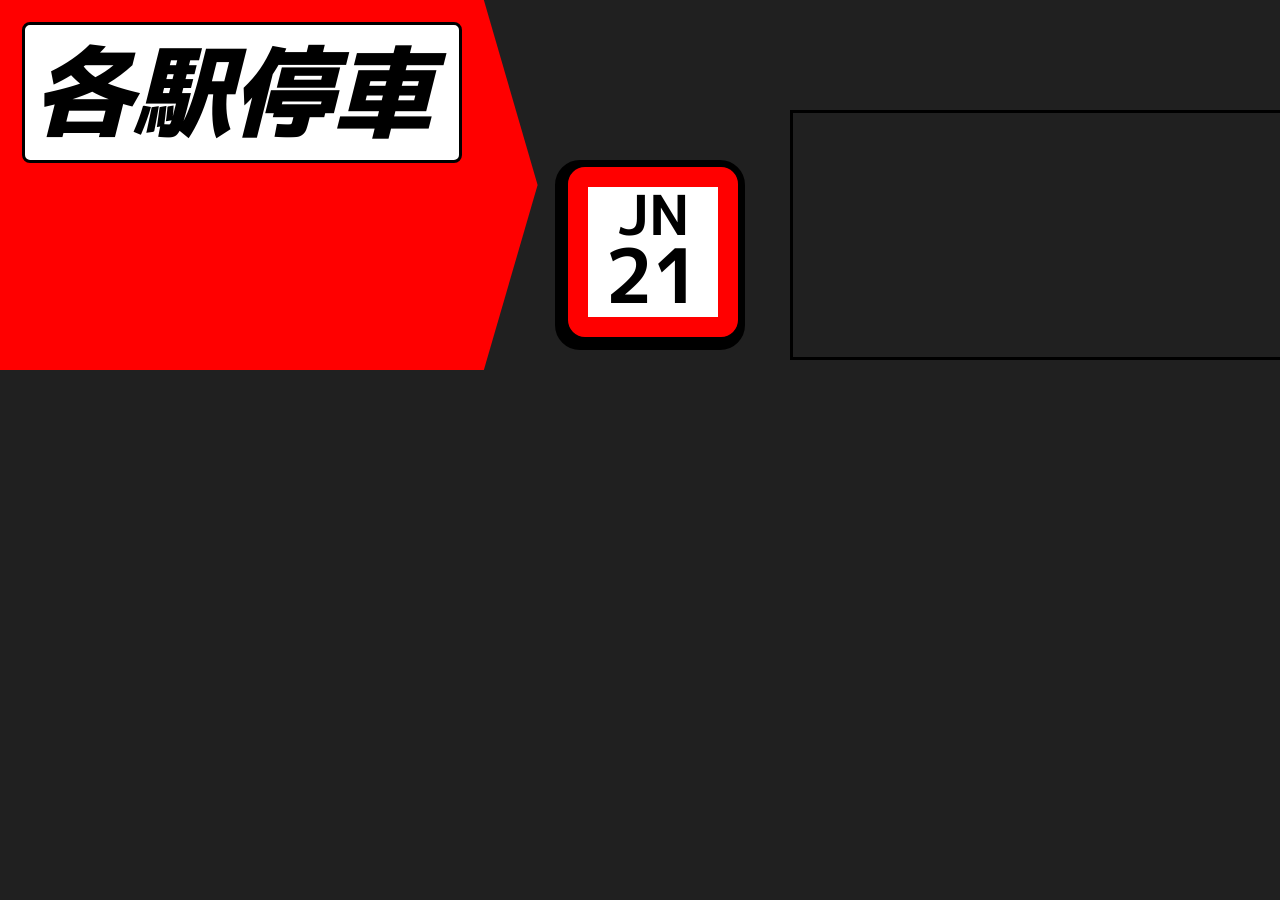
==== config/pages/main01/index.html @ 5ca0f409 "v1.0.0 駅名言語自動切換えの実装途中" ====
<!DOCTYPE html>
<html lang="ja">

    <head>
        <meta charset="UTF-8">
        <title>main01</title>
        <script src="./main01.js"></script>
        <link rel="stylesheet" href="./main01.css">
        <link rel="preconnect" href="https://fonts.googleapis.com">
        <link rel="preconnect" href="https://fonts.gstatic.com" crossorigin>
        <link href="https://fonts.googleapis.com/css2?family=M+PLUS+1:wght@100..900&family=M+PLUS+1p:wght@100;300;400;500;700;800;900&family=Noto+Sans+JP:wght@100..900&family=Public+Sans:ital,wght@0,100..900;1,100..900&display=swap" rel="stylesheet">
    </head>

    <body>
        <div id="main">
            <div id="trainInfo">
                <svg id="arrow" class="arrow"></svg>
                <div id="type-box" class="type-box">
                    <p id="type" class="type letter-4">各駅停車</p>
                </div>
                <p id="origin" class="letter-4"></p>
                
                <div id="destination-jp" style="display: none;">
                    <p id="destination-jp-text" class="destination-jp-text letter-7-in-5">八王子みなみ野</p>
                    <p id="yuki-jp" style="position: absolute; top: 285px; left: 360px; font-size: 55px;">ゆき</p>
                </div>
                <div id="destination-en" style="display: none; position: relative;">
                    <p id="destination-en-text" class="destination-en-text letter-7-in-5">Hachioji-Minamino</p>
                    <p id="yuki-en" style="position: absolute; top: 20px; left: 20px; font-size: 40px;">for</p>
                </div>
            </div>

            <div id="numbering-box">
                <div id="nummbering" class="numbering">
                    <p id="line-code">JN</p>
                    <p id="sta-number" class="numbering-text">21</p>
                </div>
            </div>
            
            <p id="status-jp" class="status-jp" style="display: none;">次は</p>
            <p id="status-en" class="status-en" style="display: none;">Next</p>
            
            <div id="staField">
                <div id="staName-jp" style="display: none;">
                    <p id="staName-jp-text" class="sta-name-jp-text letter-6">葛西臨海公園</p>
                </div>
                <div id="staName-en" style="display: none;">
                    <p id="staName-en-text" class="sta-name-en-text letter-6">Kasai-Rinkai-Park</p>
                </div>
                <div id="staName-kana" style="display: none;">
                    <p id="staName-kana-text" class="sta-name-kana-text letter-6">かさいりんかいこうえん</p>
                </div>
            </div>

            <p id="carNo"></p>
            <p id="time"></p>
        </div>
    </body>

</html>
---- config/pages/main01/main01.css ----
body {
    background-color: #202020;
    width: 100%;
    height: 100%;
}

:root {
    --config-color: #ff0000;
    --type-background: #ffffff;
    --type-color: #000000;
}

* {
    margin: 0px;
    position: absolute;
    font-family: "M PLUS 1p", sans-serif;
    font-weight: 500;
    font-style: normal;
    white-space: nowrap;
    box-sizing: border-box;
}

#main, #info {
    opacity: 100%;
}

#main {
    text-align: center;
    height: 370px;
    width: 1920px;
}

.arrow {
    fill: var(--config-color);
}

.type-box {
    background: var(--type-background);
}

.type {
    color: var(--type-color);
}

.numbering {
    border-color: var(--config-color);
    color: #000000;
}

.numbering-text {
    color: #000000;
}

.destination-en-text {
    text-align: center;
}

.sta-name-en-text {
    text-align: center;
}

.destination-jp-text,
.sta-name-jp-text,
.sta-name-kana-text {
    text-align: left;
}

.status-jp,
.status-en {
    top: 13px;
    left: 565px;
    font-size: 60px;
    font-weight: 500;
    color: white;
    margin: 0;
}



.letter-2 {
    /* scale: 87% 100%; */
    letter-spacing: 1em;
    text-indent: 0.5em;
}

.letter-3 {
    /* scale: 87% 100%; */
    letter-spacing: 0.5em;
}

.letter-5 {
    scale: 87% 100%;
    letter-spacing: -0.08em;
}

.letter-6 {
    scale: 71% 100%;
    letter-spacing: -0.08em;
}

.letter-7 {
    scale: 64% 100%;
    letter-spacing: -0.12em;
}


.letter-2-in-5 {
    /* scale: 87% 100%; */
    letter-spacing: 2em;
    text-indent: 0.5em;
}

.letter-3-in-5 {
    /* scale: 87% 100%; */
    letter-spacing: 0.5em;
    text-indent: 0.25em;
}

.letter-4-in-5 {
    /* scale: 87% 100%; */
    /* letter-spacing: -0.08em; */
    text-indent: 0.5em;
}

.letter-6-in-5 {
    scale: 90% 100%;
    letter-spacing: -0.08em;
}

.letter-7-in-5 {
    scale: 80% 100%;
    letter-spacing: -0.12em;
}

.v-letter-2 {
    /* scale: 87% 100%; */
    letter-spacing: 2em;
    /* text-indent: 0.5em; */
}

.v-letter-3 {
    /* scale: 87% 100%; */
    letter-spacing: 0.5em;
    /* text-indent: 0.5em; */
}

.v-letter-5 {
    scale: 100% 90%;
    letter-spacing: -0.1em;
    /* text-indent: 0.5em; */
}

.v-letter-6 {
    scale: 100% 75%;
    letter-spacing: -0.1em;
    /* text-indent: 0.5em; */
}

.v-letter-7 {
    scale: 100% 66%;
    letter-spacing: -0.12em;
    /* text-indent: 0.5em; */
}


#bg, #bgimg {
    top: 0px;
    width: 1920px;
    opacity: 50%;
}






#trainInfo {
    width: 28%;
    height: 100%;
}

#arrow {
    width: 100%;
    height: 100%;
    left: 0px;
    background-color: #ff0000;
    clip-path: polygon(0 0, 90% 0%, 100% 50%, 90% 100%, 0 100%);
}

#type-box {
    position: absolute;
    background: white;
    color: black;
    top: 6%;
    left: 4%;
    width: 82%;
    height: 38%;
    border-radius: 8px;
    border-color: black;
    border-style: solid;
}

#type {
    width: 100%;
    height: 100%;
    font-size: 100px;
    font-weight: 800;
    font-style: italic;
    line-height: 130px;
    text-align: left;
    text-indent: 8px;
    transform-origin: 0px;
}

#destination {
    color: black;
    top: 200px;
    left: 40px;
    /* width: 400px; */
    height: 90px;
    font-size: 80px;
    line-height: 90px;
    /* border: solid; */
    transform-origin: left;
    text-align: left;
    font-weight: 600;
}

#destination-jp,
#destination-en {
    color: black;
    top: 200px;
    left: 40px;
    height: 90px;
    transform-origin: left;
    text-align: left;
    font-weight: 600;
}

#destination-jp-text,
#destination-en-text {
    color: black;
    font-size: 80px;
    line-height: 90px;
    transform-origin: left;
    font-weight: 600;
    margin: 0;
}

#yuki {
    top: 285px;
    left: 360px;
    font-size: 55px;
}

#numbering-box {
    left: 555px;
    bottom: 20px;
    width: 190px;
    height: 190px;
    border: solid;
    text-align: -webkit-center;
    border-radius: 25px;
    display: flex;
    justify-content: center;
    text-align: center;
    background: black;
}

#nummbering {
    border-style: solid;
    left: 10px;
    bottom: 10px;
    height: 170px;
    width: 170px;
    border-radius: 17px;
    border-width: 20px;
    border-color: #ff0000;
    background: white;
    display: flex;
    justify-content: center;
    text-align: center;
}

#line-code {
    font-size: 55px;
    font-weight: 600;
    line-height: 56px;
}

#sta-number {
    top: 50px;
    font-size: 75px;
    font-weight: 600;
    line-height: 75px;
}

#status {
    top: 13px;
    left: 565px;
    font-size: 60px;
    font-weight: 500;
    color: white;
}

#status-jp,
#status-en {
    top: 13px;
    left: 565px;
    font-size: 60px;
    font-weight: 500;
    color: white;
    margin: 0;
}

#staNumber {
    color: black;
    top: 56%;
    width: 100%;
    font-size: 4vw;
}


#staField {
    top: 110px;
    height: 250px;
    left: 790px;
    width: 970px;
    border: solid;
}

#staName {
    color: white;
    font-size: 240px;
    line-height: 240px;
    transform-origin: 0px;
}

#staName-jp,
#staName-en,
#staName-kana {
    color: white;
    /* top: 110px; */
    height: 250px;
    /* left: 790px; */
    width: 970px;
    border: solid;
}

#staName-jp-text,
#staName-en-text,
#staName-kana-text {
    color: white;
    font-size: 240px;
    line-height: 240px;
    transform-origin: 0px;
    margin: 0;
}



#carNo {
    position: absolute;
    left: 95%;
}
#time {
    position: absolute;
    left: 80%;
    
}

#detail-map {
    /* border: solid; */
    display: flex;
    justify-content: left;
    left: 100px;
    height: 730px;
    width: 1660px;
}


.dmc {
    position: relative;
    display: flex;
    justify-content: center;
    text-align: center;
    /* border: solid; */
    width: 12.5%;
    height: 100%;
}

.dmc-sta-name {
    /* border: solid; */
    writing-mode: vertical-rl;
    font-size: 77px;
    top: 30px;
    height: 325px;
    transform-origin: top;
}

.dmc-line-l, .dmc-line-r {
    /* border: solid; */
    top: 360px;
    width: 50%;
    height: 113px;
    background: red;
}

.dmc-line-l {
    left: 0px;
    /* background: grey; */
}

.dmc-line-r {
    right: 0px;
}

.dmc-numbering {
    border: solid;
    top: 480px;
    /* left: 53px; */
    width: 65px;
    height: 65px;
    border-color: red;
    border-radius: 5px;
    border-width: 7px;
    display: flex;
    justify-content: center;
    text-align: center;
}

.dmc-numbering-line-code {
    font-size: 22px;
    line-height: 25px;
    font-weight: 700;
}

.dmc-numbering-sta-number {
    top: 20px;
    font-size: 28px;
    line-height: 30px;
    font-weight: 700;
}

.dmc-circle {
    top: 368px;
    width: 95px;
    height: 95px;
    border-radius: 50%;
    /* border: solid; */
    font-family: "Public Sans", sans-serif;
    font-size: 75px;
    font-weight: 700;
    letter-spacing: -0.06em;
    text-indent: -0.04em;
    background: white;
}
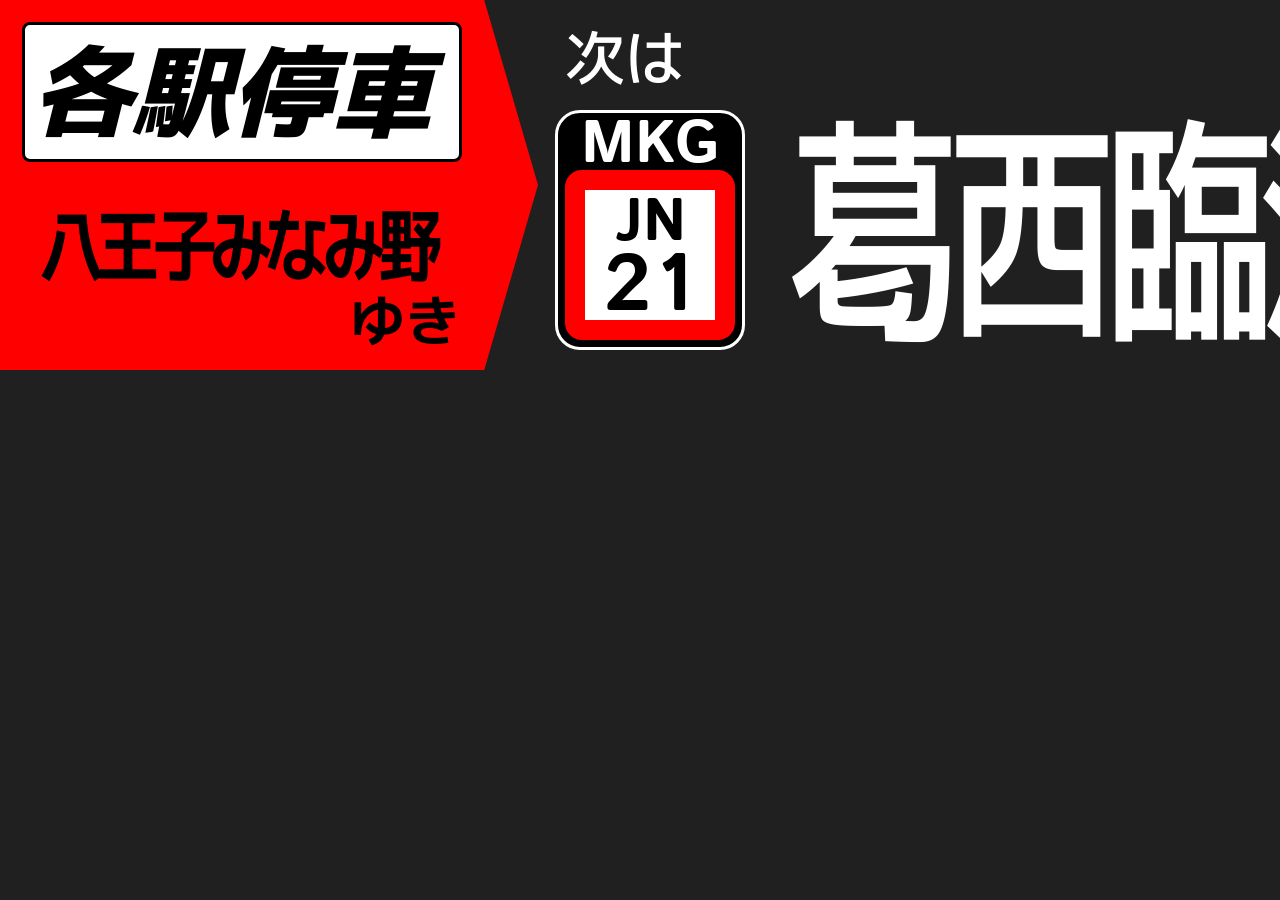
==== commit 620304b3: "main01完成 map01日本語駅名対応" ====
--- a/config/pages/main01/index.html
+++ b/config/pages/main01/index.html
@@ -8,48 +8,42 @@
         <link rel="stylesheet" href="./main01.css">
         <link rel="preconnect" href="https://fonts.googleapis.com">
         <link rel="preconnect" href="https://fonts.gstatic.com" crossorigin>
-        <link href="https://fonts.googleapis.com/css2?family=M+PLUS+1:wght@100..900&family=M+PLUS+1p:wght@100;300;400;500;700;800;900&family=Noto+Sans+JP:wght@100..900&family=Public+Sans:ital,wght@0,100..900;1,100..900&display=swap" rel="stylesheet">
+        <link href="https://fonts.googleapis.com/css2?family=M+PLUS+1:wght@100..900&family=M+PLUS+1p:wght@100;300;400;500;700;800;900&family=Noto+Sans+JP:wght@100..900&family=Public+Sans:ital,wght@0,100..900;1,100..900&display=swap&family=Istok+Web:ital,wght@0,400;0,700;1,400;1,700" rel="stylesheet">
     </head>
 
     <body>
         <div id="main">
-            <div id="trainInfo">
-                <svg id="arrow" class="arrow"></svg>
-                <div id="type-box" class="type-box">
-                    <p id="type" class="type letter-4">各駅停車</p>
-                </div>
-                <p id="origin" class="letter-4"></p>
-                
-                <div id="destination-jp" style="display: none;">
-                    <p id="destination-jp-text" class="destination-jp-text letter-7-in-5">八王子みなみ野</p>
-                    <p id="yuki-jp" style="position: absolute; top: 285px; left: 360px; font-size: 55px;">ゆき</p>
-                </div>
-                <div id="destination-en" style="display: none; position: relative;">
-                    <p id="destination-en-text" class="destination-en-text letter-7-in-5">Hachioji-Minamino</p>
-                    <p id="yuki-en" style="position: absolute; top: 20px; left: 20px; font-size: 40px;">for</p>
-                </div>
+            <!-- 種別・行先 -->
+            <svg id="arrow" class="arrow"></svg>
+
+            <div id="type-box" class="type-box">
+                <p id="type-jp" class="type jp kana letter-4">各駅停車</p>
+                <p id="type-en" class="type en">Local</p>
             </div>
-
-            <div id="numbering-box">
-                <div id="nummbering" class="numbering">
-                    <p id="line-code">JN</p>
-                    <p id="sta-number" class="numbering-text">21</p>
+            
+            <p id="destination-jp" class="destination name jp kana letter-7-in-5">八王子みなみ野</p>
+            <p id="destination-en" class="destination name en letter-7-in-5">Hachioji-Minamino</p>
+            
+            <p id="destination-pre-jp" class="destination pre jp kana">ゆき</p>
+            <p id="destination-pre-en" class="destination pre en">for</p>
+            
+            <!-- 次駅ナンバリング -->
+            <div id="numbering-box" class="with-sta-code">
+                <p id="sta-code" class="numbering">MKG</p>
+                <div id="numbering" class="numbering">
+                    <p id="line-code" class="numbering">JN</p>
+                    <p id="sta-number" class="numbering">21</p>
                 </div>
             </div>
             
-            <p id="status-jp" class="status-jp" style="display: none;">次は</p>
-            <p id="status-en" class="status-en" style="display: none;">Next</p>
+            <!-- 次駅名 -->
+            <p id="sta-pre-jp" class="sta pre kana jp">次は</p>
+            <p id="sta-pre-en" class="sta pre en">Next</p>
             
-            <div id="staField">
-                <div id="staName-jp" style="display: none;">
-                    <p id="staName-jp-text" class="sta-name-jp-text letter-6">葛西臨海公園</p>
-                </div>
-                <div id="staName-en" style="display: none;">
-                    <p id="staName-en-text" class="sta-name-en-text letter-6">Kasai-Rinkai-Park</p>
-                </div>
-                <div id="staName-kana" style="display: none;">
-                    <p id="staName-kana-text" class="sta-name-kana-text letter-6">かさいりんかいこうえん</p>
-                </div>
+            <div id="sta-field">
+                <p id="sta-name-jp" class="sta name jp letter-6">葛西臨海公園</p>
+                <p id="sta-name-en" class="sta name en letter-6">Kasai-Rinkai-Park</p>
+                <p id="sta-name-kana" class="sta name kana letter-6">かさいりんかいこうえん</p>
             </div>
 
             <p id="carNo"></p>
--- a/config/pages/main01/main01.css
+++ b/config/pages/main01/main01.css
@@ -1,13 +1,17 @@
 body {
     background-color: #202020;
-    width: 100%;
-    height: 100%;
+    text-align: center;
+    height: 370px;
+    width: 1920px;
 }
 
 :root {
     --config-color: #ff0000;
     --type-background: #ffffff;
     --type-color: #000000;
+    --jp-opacity: 1;
+    --en-opacity: 0;
+    --kana-opacity: 0;
 }
 
 * {
@@ -18,440 +22,256 @@
     font-style: normal;
     white-space: nowrap;
     box-sizing: border-box;
-}
-
-#main, #info {
-    opacity: 100%;
+    color: white;
 }
 
 #main {
-    text-align: center;
+    width: 100%;
+    height: 100%;
+}
+
+
+.jp {
+    opacity: var(--jp-opacity);
+}
+
+.en {
+    opacity: var(--en-opacity);
+}
+
+.kana {
+    opacity: var(--kana-opacity);
+}
+
+.jp.kana {
+    opacity: calc(var(--jp-opacity) + var(--kana-opacity));;
+}
+
+
+#arrow {
+    background-color: var(--config-color);
+    width: 538px;
     height: 370px;
-    width: 1920px;
-}
-
-.arrow {
-    fill: var(--config-color);
-}
-
-.type-box {
+    left: 0px;
+    top: 0px;
+    clip-path: polygon(0% 0%, 90% 0%, 100% 50%, 90% 100%, 0 100%);
+}
+
+#type-box {
+    position: absolute;
     background: var(--type-background);
+    color: black;
+    top: 22px;
+    left: 22px;
+    width: 440px;
+    height: 140px;
+    border-radius: 8px;
+    border-color: black;
+    border-style: solid;
 }
 
 .type {
+    /* type-box内 */
+    width: 100%;
+    height: 100%;
+    
+    left: -10px;
+    font-weight: 800;
     color: var(--type-color);
+    font-style: italic;
+    line-height: 130px;
+    text-align: center;
+    transform-origin: 0px;
+}
+
+.type.jp {
+    font-size: 100px;
+}
+
+.type.en {
+    font-size: 120px;
+}
+
+.destination {
+    color: black;
+    font-weight: 600;
+}
+
+.destination.name {
+    left: 40px;
+    font-size: 80px;
+    line-height: 90px;
+    transform-origin: left;
+    text-align: left;
+}
+
+.destination.name.jp {
+    top: 200px;
+}
+
+.destination.name.en {
+    top: 240px;
+}
+
+.destination.pre.jp {
+    top: 280px;
+    left: 350px;
+    font-size: 55px;
+}
+
+.destination.pre.en {
+    top: 180px;
+    left: 40px;
+    font-size: 55px;
 }
 
 .numbering {
     border-color: var(--config-color);
     color: #000000;
-}
-
-.numbering-text {
-    color: #000000;
-}
-
-.destination-en-text {
-    text-align: center;
-}
-
-.sta-name-en-text {
-    text-align: center;
-}
-
-.destination-jp-text,
-.sta-name-jp-text,
-.sta-name-kana-text {
-    text-align: left;
-}
-
-.status-jp,
-.status-en {
+    font-family: "Istok Web", sans-serif;
+    font-weight: 700;
+}
+
+#numbering-box {
+    left: 555px;
+    bottom: 20px;
+    width: 190px;
+    height: 190px;
+    border: solid 3px;
+    text-align: -webkit-center;
+    border-radius: 25px;
+    display: flex;
+    justify-content: center;
+    text-align: center;
+    background: black;
+    border-color: black;
+}
+
+#numbering-box.with-sta-code {
+    height: 240px;
+    border-color: white;
+}
+
+#numbering {
+    border-style: solid;
+    /* left: 10px; */
+    bottom: 7px;
+    height: 170px;
+    width: 170px;
+    border-radius: 17px;
+    border-width: 20px;
+    background: white;
+    display: flex;
+    justify-content: center;
+    text-align: center;
+}
+
+#sta-code {
+    color: white;
+    top: 0px;
+    font-size: 60px;
+    line-height: 65px;
+}
+
+#line-code {
+    top: 5px;
+    font-size: 60px;
+    line-height: 56px;
+}
+
+#sta-number {
+    bottom: 0px;
+    font-size: 80px;
+    line-height: 65px;
+    letter-spacing: 5px;
+}
+
+
+.sta.pre {
     top: 13px;
     left: 565px;
     font-size: 60px;
     font-weight: 500;
     color: white;
-    margin: 0;
-}
-
-
-
-.letter-2 {
-    /* scale: 87% 100%; */
-    letter-spacing: 1em;
-    text-indent: 0.5em;
-}
-
-.letter-3 {
-    /* scale: 87% 100%; */
-    letter-spacing: 0.5em;
-}
-
-.letter-5 {
-    scale: 87% 100%;
-    letter-spacing: -0.08em;
-}
-
-.letter-6 {
-    scale: 71% 100%;
-    letter-spacing: -0.08em;
-}
-
-.letter-7 {
-    scale: 64% 100%;
-    letter-spacing: -0.12em;
-}
-
-
-.letter-2-in-5 {
-    /* scale: 87% 100%; */
-    letter-spacing: 2em;
-    text-indent: 0.5em;
-}
-
-.letter-3-in-5 {
-    /* scale: 87% 100%; */
-    letter-spacing: 0.5em;
-    text-indent: 0.25em;
-}
-
-.letter-4-in-5 {
-    /* scale: 87% 100%; */
-    /* letter-spacing: -0.08em; */
-    text-indent: 0.5em;
-}
-
-.letter-6-in-5 {
-    scale: 90% 100%;
-    letter-spacing: -0.08em;
-}
-
-.letter-7-in-5 {
-    scale: 80% 100%;
-    letter-spacing: -0.12em;
-}
-
-.v-letter-2 {
-    /* scale: 87% 100%; */
-    letter-spacing: 2em;
-    /* text-indent: 0.5em; */
-}
-
-.v-letter-3 {
-    /* scale: 87% 100%; */
-    letter-spacing: 0.5em;
-    /* text-indent: 0.5em; */
-}
-
-.v-letter-5 {
-    scale: 100% 90%;
-    letter-spacing: -0.1em;
-    /* text-indent: 0.5em; */
-}
-
-.v-letter-6 {
-    scale: 100% 75%;
-    letter-spacing: -0.1em;
-    /* text-indent: 0.5em; */
-}
-
-.v-letter-7 {
-    scale: 100% 66%;
-    letter-spacing: -0.12em;
-    /* text-indent: 0.5em; */
-}
-
-
-#bg, #bgimg {
-    top: 0px;
-    width: 1920px;
-    opacity: 50%;
-}
-
-
-
-
-
-
-#trainInfo {
-    width: 28%;
-    height: 100%;
-}
-
-#arrow {
-    width: 100%;
-    height: 100%;
-    left: 0px;
-    background-color: #ff0000;
-    clip-path: polygon(0 0, 90% 0%, 100% 50%, 90% 100%, 0 100%);
-}
-
-#type-box {
-    position: absolute;
-    background: white;
-    color: black;
-    top: 6%;
-    left: 4%;
-    width: 82%;
-    height: 38%;
-    border-radius: 8px;
-    border-color: black;
-    border-style: solid;
-}
-
-#type {
-    width: 100%;
-    height: 100%;
-    font-size: 100px;
-    font-weight: 800;
-    font-style: italic;
-    line-height: 130px;
-    text-align: left;
-    text-indent: 8px;
-    transform-origin: 0px;
-}
-
-#destination {
-    color: black;
-    top: 200px;
-    left: 40px;
-    /* width: 400px; */
-    height: 90px;
-    font-size: 80px;
-    line-height: 90px;
-    /* border: solid; */
-    transform-origin: left;
-    text-align: left;
-    font-weight: 600;
-}
-
-#destination-jp,
-#destination-en {
-    color: black;
-    top: 200px;
-    left: 40px;
-    height: 90px;
-    transform-origin: left;
-    text-align: left;
-    font-weight: 600;
-}
-
-#destination-jp-text,
-#destination-en-text {
-    color: black;
-    font-size: 80px;
-    line-height: 90px;
-    transform-origin: left;
-    font-weight: 600;
-    margin: 0;
-}
-
-#yuki {
-    top: 285px;
-    left: 360px;
-    font-size: 55px;
-}
-
-#numbering-box {
-    left: 555px;
-    bottom: 20px;
-    width: 190px;
-    height: 190px;
-    border: solid;
-    text-align: -webkit-center;
-    border-radius: 25px;
-    display: flex;
-    justify-content: center;
-    text-align: center;
-    background: black;
-}
-
-#nummbering {
-    border-style: solid;
-    left: 10px;
-    bottom: 10px;
-    height: 170px;
-    width: 170px;
-    border-radius: 17px;
-    border-width: 20px;
-    border-color: #ff0000;
-    background: white;
-    display: flex;
-    justify-content: center;
-    text-align: center;
-}
-
-#line-code {
-    font-size: 55px;
-    font-weight: 600;
-    line-height: 56px;
-}
-
-#sta-number {
-    top: 50px;
-    font-size: 75px;
-    font-weight: 600;
-    line-height: 75px;
-}
-
-#status {
-    top: 13px;
-    left: 565px;
-    font-size: 60px;
-    font-weight: 500;
-    color: white;
-}
-
-#status-jp,
-#status-en {
-    top: 13px;
-    left: 565px;
-    font-size: 60px;
-    font-weight: 500;
-    color: white;
-    margin: 0;
-}
-
-#staNumber {
-    color: black;
-    top: 56%;
-    width: 100%;
-    font-size: 4vw;
-}
-
-
-#staField {
+}
+
+#sta-field {
     top: 110px;
     height: 250px;
     left: 790px;
     width: 970px;
-    border: solid;
-}
-
-#staName {
-    color: white;
+}
+
+
+
+.sta.name {
     font-size: 240px;
     line-height: 240px;
     transform-origin: 0px;
 }
 
-#staName-jp,
-#staName-en,
-#staName-kana {
-    color: white;
-    /* top: 110px; */
-    height: 250px;
-    /* left: 790px; */
-    width: 970px;
-    border: solid;
-}
-
-#staName-jp-text,
-#staName-en-text,
-#staName-kana-text {
-    color: white;
-    font-size: 240px;
-    line-height: 240px;
-    transform-origin: 0px;
-    margin: 0;
-}
-
-
-
-#carNo {
-    position: absolute;
-    left: 95%;
-}
-#time {
-    position: absolute;
-    left: 80%;
-    
-}
-
-#detail-map {
-    /* border: solid; */
-    display: flex;
-    justify-content: left;
-    left: 100px;
-    height: 730px;
-    width: 1660px;
-}
-
-
-.dmc {
-    position: relative;
-    display: flex;
-    justify-content: center;
-    text-align: center;
-    /* border: solid; */
-    width: 12.5%;
-    height: 100%;
-}
-
-.dmc-sta-name {
-    /* border: solid; */
-    writing-mode: vertical-rl;
-    font-size: 77px;
-    top: 30px;
-    height: 325px;
-    transform-origin: top;
-}
-
-.dmc-line-l, .dmc-line-r {
-    /* border: solid; */
-    top: 360px;
-    width: 50%;
-    height: 113px;
-    background: red;
-}
-
-.dmc-line-l {
-    left: 0px;
-    /* background: grey; */
-}
-
-.dmc-line-r {
-    right: 0px;
-}
-
-.dmc-numbering {
-    border: solid;
-    top: 480px;
-    /* left: 53px; */
-    width: 65px;
-    height: 65px;
-    border-color: red;
-    border-radius: 5px;
-    border-width: 7px;
-    display: flex;
-    justify-content: center;
-    text-align: center;
-}
-
-.dmc-numbering-line-code {
-    font-size: 22px;
-    line-height: 25px;
-    font-weight: 700;
-}
-
-.dmc-numbering-sta-number {
-    top: 20px;
-    font-size: 28px;
-    line-height: 30px;
-    font-weight: 700;
-}
-
-.dmc-circle {
-    top: 368px;
-    width: 95px;
-    height: 95px;
-    border-radius: 50%;
-    /* border: solid; */
-    font-family: "Public Sans", sans-serif;
-    font-size: 75px;
-    font-weight: 700;
-    letter-spacing: -0.06em;
-    text-indent: -0.04em;
-    background: white;
+.sta.name.en {
+    top: -15px
+}
+
+
+
+
+.letter-2 {
+    
+    letter-spacing: 1em;
+    text-indent: 0.5em;
+}
+
+.letter-3 {
+    
+    letter-spacing: 0.5em;
+}
+
+.letter-5 {
+    scale: 87% 100%;
+    letter-spacing: -0.08em;
+}
+
+.letter-6 {
+    scale: 71% 100%;
+    letter-spacing: -0.08em;
+}
+
+.letter-7 {
+    scale: 64% 100%;
+    letter-spacing: -0.12em;
+}
+
+
+.letter-2-in-5 {
+    
+    letter-spacing: 2em;
+    text-indent: 0.5em;
+}
+
+.letter-3-in-5 {
+    
+    letter-spacing: 0.5em;
+    text-indent: 0.25em;
+}
+
+.letter-4-in-5 {
+    
+    
+    text-indent: 0.5em;
+}
+
+.letter-6-in-5 {
+    scale: 90% 100%;
+    letter-spacing: -0.08em;
+}
+
+.letter-7-in-5 {
+    scale: 80% 100%;
+    letter-spacing: -0.12em;
+}
+
+.no-letter-adjustment {
+
 }
